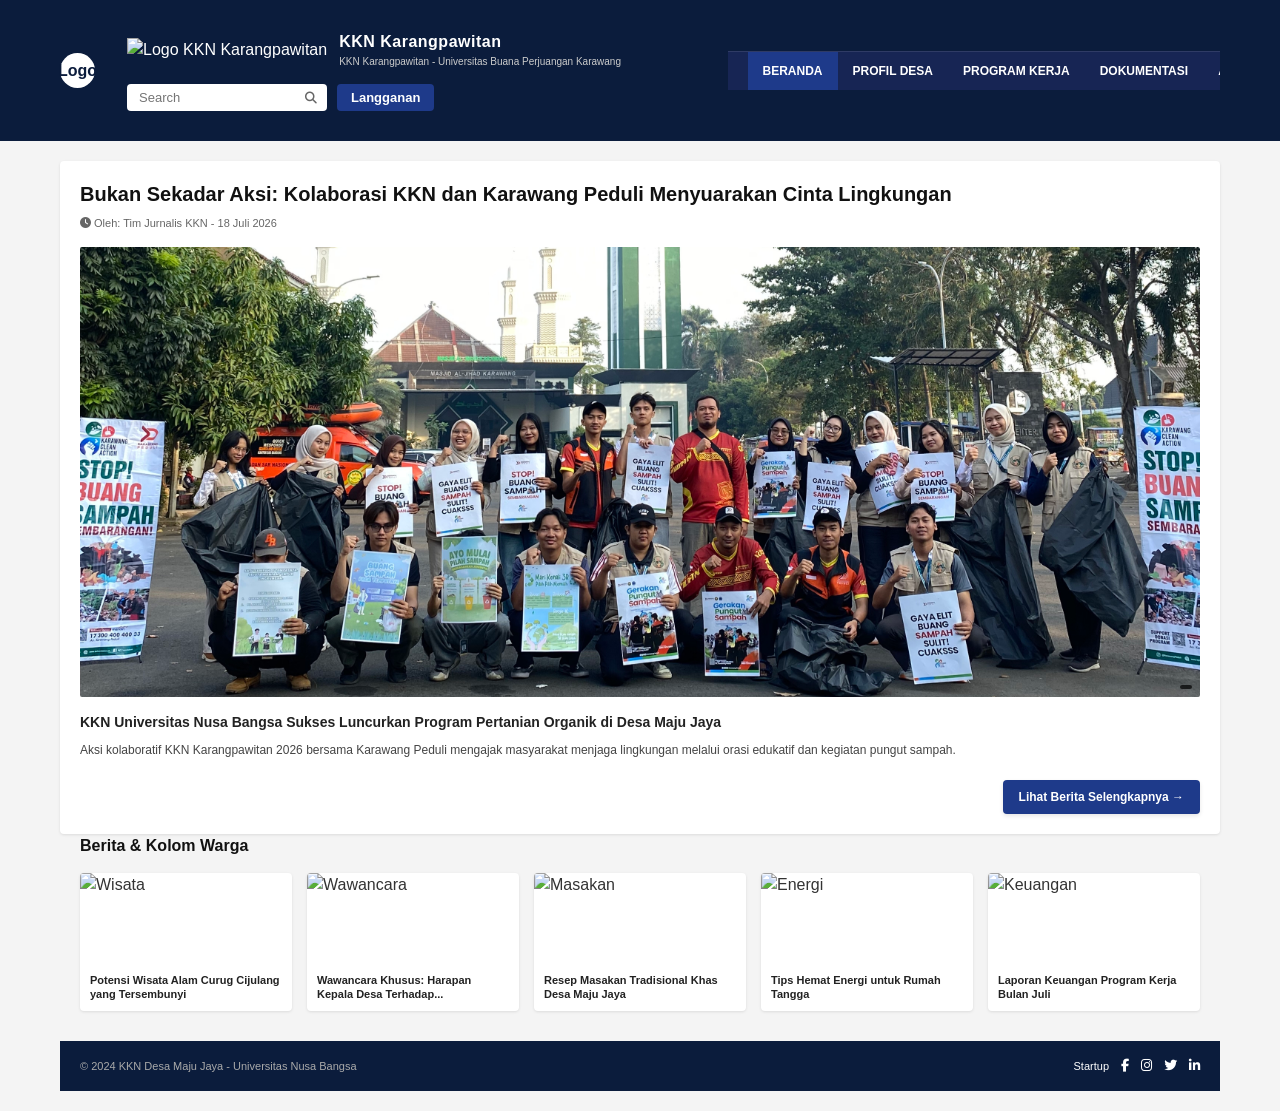
==== index.html @ 3b95629e "Update index.html" ====
<!DOCTYPE html>
<html lang="id">
<head>
    <meta charset="UTF-8">
    <meta name="viewport" content="width=device-width, initial-scale=1.0">
    <title>KKN Karangpawitan - Universitas Buana Perjuangan Karawang</title>
    <link rel="stylesheet" href="https://cdnjs.cloudflare.com/ajax/libs/font-awesome/6.4.0/css/all.min.css">
    <link rel="stylesheet" href="CSS/index.css"> 

</head>
<style>
/* RESET & GLOBAL STYLES */
* {
    margin: 0;
    padding: 0;
    box-sizing: border-box;
    font-family: 'Segoe UI', Tahoma, Geneva, Verdana, sans-serif;
}

body {
    background-color: #f4f4f4;
    color: #333;
    line-height: 1.5;
}

/* HEADER & NAVBAR */
header {
    background-color: #0b1c3c;
    color: white;
}

.header-top {
    max-width: 1200px;
    margin: 0 auto;
    display: flex;
    justify-content: space-between;
    align-items: center;
    padding: 15px 20px;
    flex-wrap: wrap;
    gap: 15px;
}

.logo-area {
    display: flex;
    align-items: center;
    gap: 12px;
}

.logo-badge {
    background: #fff;
    width: 35px;
    height: 35px;
    border-radius: 50%;
    display: flex;
    align-items: center;
    justify-content: center;
    color: #0b1c3c;
    font-weight: bold;
    flex-shrink: 0;
}

.logo-text h1 {
    font-size: 16px;
    font-weight: bold;
    letter-spacing: 0.5px;
}

.logo-text p {
    font-size: 10px;
    color: #ccc;
}

.search-lang {
    display: flex;
    align-items: center;
    gap: 10px;
    flex-wrap: wrap;
}

.search-box {
    position: relative;
}

.search-box input {
    padding: 6px 30px 6px 12px;
    border-radius: 4px;
    border: none;
    font-size: 13px;
    width: 200px;
    background: #fff;
}

.search-box i {
    position: absolute;
    right: 10px;
    top: 50%;
    transform: translateY(-50%);
    color: #666;
    font-size: 12px;
}

.btn-langganan {
    background-color: #1e3a8a;
    color: white;
    border: none;
    padding: 6px 14px;
    border-radius: 4px;
    font-size: 13px;
    cursor: pointer;
    font-weight: 600;
}

nav {
    background-color: #172554;
    border-top: 1px solid rgba(255, 255, 255, 0.1);
    overflow-x: auto; /* Agar menu bisa digeser horizontal di HP jika terlalu panjang */
}

.nav-links {
    max-width: 1200px;
    margin: 0 auto;
    display: flex;
    list-style: none;
    padding: 0 20px;
    white-space: nowrap;
}

.nav-links li a {
    display: block;
    color: white;
    padding: 10px 15px;
    text-decoration: none;
    font-size: 12px;
    font-weight: 600;
    transition: background 0.3s;
}

.nav-links li.active a, .nav-links li a:hover {
    background-color: #1e3a8a;
}

/* MAIN CONTAINER (Karena sidebar kanan dihapus, kontainer utama dibuat 1 kolom) */
.container {
    max-width: 1200px;
    margin: 20px auto;
    padding: 0 20px;
}

/* MAIN ARTICLE */
.main-article {
    background: white;
    padding: 20px;
    border-radius: 4px;
    box-shadow: 0 1px 3px rgba(0,0,0,0.1);
}

.main-article h2 {
    font-size: 20px;
    color: #111;
    margin-bottom: 8px;
    line-height: 1.3;
}

.article-meta {
    font-size: 11px;
    color: #666;
    margin-bottom: 15px;
}

.article-img-container {
    position: relative;
    margin-bottom: 15px;
}

.article-img-container img {
    width: 100%;
    height: auto;
    max-height: 450px;
    object-fit: cover;
    border-radius: 2px;
    display: block;
}

.img-caption-tag {
    position: absolute;
    bottom: 8px;
    right: 8px;
    background: rgba(0, 0, 0, 0.7);
    color: white;
    font-size: 10px;
    padding: 2px 6px;
    border-radius: 2px;
}

.article-desc-title {
    font-size: 14px;
    font-weight: bold;
    margin-bottom: 8px;
    color: #222;
}

.article-snippet {
    font-size: 12px;
    color: #444;
    line-height: 1.6;
}

/* BOTTOM SECTION (BERITA & KOLOM WARGA) */
.bottom-section {
    max-width: 1200px;
    margin: 0 auto 30px auto;
    padding: 0 20px;
}

.bottom-section h3 {
    font-size: 16px;
    margin-bottom: 15px;
    color: #111;
}

.grid-news {
    display: grid;
    grid-template-columns: repeat(5, 1fr);
    gap: 15px;
}

.news-card {
    background: white;
    border-radius: 4px;
    overflow: hidden;
    box-shadow: 0 1px 3px rgba(0,0,0,0.1);
}

.news-card img {
    width: 100%;
    height: 90px;
    object-fit: cover;
    display: block;
}

.news-card-content {
    padding: 10px;
}

.news-card-content h4 {
    font-size: 11px;
    line-height: 1.3;
    color: #222;
}

/* FOOTER */
footer {
    background-color: #0b1c3c;
    color: #aaa;
    padding: 15px 20px;
    font-size: 11px;
}

.footer-content {
    max-width: 1200px;
    margin: 0 auto;
    display: flex;
    justify-content: space-between;
    align-items: center;
    flex-wrap: wrap;
    gap: 10px;
}

.social-icons {
    display: flex;
    gap: 12px;
    align-items: center;
}

.social-icons span {
    color: #fff;
}

.social-icons a {
    color: #fff;
    text-decoration: none;
    font-size: 13px;
}

/* RESPONSIVE BREAKPOINTS (UNTUK HP & TABLET) */
@media screen and (max-width: 992px) {
    .grid-news {
        grid-template-columns: repeat(2, 1fr); /* Tablet: 2 kolom berita */
    }
}

@media screen and (max-width: 600px) {
    .header-top {
        flex-direction: column;
        align-items: flex-start;
    }

    .search-lang {
        width: 100%;
        justify-content: space-between;
    }

    .search-box input {
        width: 100%;
    }

    .grid-news {
        grid-template-columns: 1fr; /* HP: Berita jadi 1 kolom ke bawah agar rapi */
    }

    .footer-content {
        flex-direction: column;
        text-align: center;
    }
    }
/* Styling Tombol Lihat Berita Selengkapnya */
.read-more-wrapper {
    margin-top: 20px;
    text-align: right; /* Posisi tombol di sebelah kanan artikel */
}

.btn-read-more {
    display: inline-block;
    background-color: #1e3a8a;
    color: white;
    padding: 8px 16px;
    border-radius: 4px;
    font-size: 12px;
    font-weight: 600;
    text-decoration: none;
    transition: background-color 0.3s ease, transform 0.2s ease;
    box-shadow: 0 2px 4px rgba(0, 0, 0, 0.1);
}

.btn-read-more:hover {
    background-color: #172554;
    transform: translateY(-1px);
}

/* Responsif untuk HP (opsional: tombol menjadi selebar kotak di HP agar mudah diklik) */
@media screen and (max-width: 600px) {
    .read-more-wrapper {
        text-align: center;
    }
    
    .btn-read-more {
        display: block;
        width: 100%;
        padding: 10px 0;
        text-align: center;
    }
}
</style>
<body>

    <!-- Header & Navigasi -->
    <header>
        <div class="header-top">
            <div class="logo-area">
                <!-- Ganti path gambar dengan logo asli jika ada -->
                <div style="background: #fff; width: 35px; height: 35px; border-radius: 50%; display: flex; align-items: center; justify-content: center; color: #0b1c3c; font-weight: bold;">Logo</div>
                <div class="header-top">
    <div class="logo-area">
        <!-- Ganti 'images/logo-ubp.png' dengan lokasi/nama file foto logo Anda -->
                    <img src="images/logopng" alt="Logo KKN Karangpawitan" class="logo-img">
                    <div class="logo-text">
                    <h1>KKN Karangpawitan</h1>
                    <p>KKN Karangpawitan - Universitas Buana Perjuangan Karawang <p>
                </div>
            </div>
            <div class="search-lang">
                <div class="search-box">
                    <input type="text" placeholder="Search">
                    <i class="fa fa-search"></i>
                </div>
                <button class="btn-langganan">Langganan</button>
            </div>
        </div>
        <nav>
            <ul class="nav-links">
                <li class="active"><a href="#">BERANDA</a></li>
                <li><a href="#">PROFIL DESA</a></li>
                <li><a href="#">PROGRAM KERJA</a></li>
                <li><a href="#">DOKUMENTASI</a></li>
                <li><a href="#">ARTIKEL WARGA</a></li>
                <li><a href="#">KONTAK</a></li>
            </ul>
        </nav>
    </header>

    <!-- Konten Utama -->
    <div class="container">
        <!-- Kolom Kiri: Artikel Utama -->
        <div class="main-article">
            <h2>Bukan Sekadar Aksi: Kolaborasi KKN dan Karawang Peduli Menyuarakan Cinta Lingkungan</h2>
            <div class="article-meta">
                <i class="fa fa-clock"></i> Oleh: Tim Jurnalis KKN - 18 Juli 2026
            </div>
           <div class="article-img-container">
                <img src="images/IMG_2095.jpg" alt="Aksi KKN Karangpawitan">
                <div class="img-caption-tag"></div>
            </div> 
            <div class="article-desc-title">KKN Universitas Nusa Bangsa Sukses Luncurkan Program Pertanian Organik di Desa Maju Jaya</div>
            <div class="article-snippet">
                Aksi kolaboratif KKN Karangpawitan 2026 bersama Karawang Peduli mengajak masyarakat menjaga lingkungan melalui orasi edukatif dan kegiatan pungut sampah.
            </div>
            <div class="read-more-wrapper">
                <a href="kca.html" class="btn-read-more">Lihat Berita Selengkapnya &rarr;</a>
            </div>
        </div>

        <!-- Kolom Kanan: Kegiatan Utama Minggu Ini 
        <div class="sidebar">
            <h3>Kegiatan Utama Minggu Ini</h3>
            
            <div class="sidebar-item">
                <img src="https://images.unsplash.com/photo-1588776814546-1ffcf47267a5?auto=format&fit=crop&w=200&q=80" alt="Gigi">
                <div class="sidebar-info">
                    <h4>Penyuluhan Kesehatan Gigi untuk Siswa SDN 01</h4>
                    <p>foto siswa sikat gigi bersama</p>
                    <span class="time"><i class="fa fa-clock"></i> loto</span>
                </div>
            </div>

            <div class="sidebar-item">
                <img src="https://images.unsplash.com/photo-1618477388954-7852f32655ec?auto=format&fit=crop&w=200&q=80" alt="Plastik">
                <div class="sidebar-info">
                    <h4>Pelatihan Pembuatan Kerajinan Tangan dari Limbah Plastik</h4>
                    <p>foto ibu-ibu PKK</p>
                    <span class="time"><i class="fa fa-clock"></i> loto</span>
                </div>
            </div>

            <div class="sidebar-item">
                <img src="https://images.unsplash.com/photo-1544620347-c4fd4a3d5957?auto=format&fit=crop&w=200&q=80" alt="Gotong Royong">
                <div class="sidebar-info">
                    <h4>Gotong Royong Perbaikan Fasilitas Balai Desa</h4>
                    <p>foto mahasiswa dan warga</p>
                    <span class="time"><i class="fa fa-clock"></i> foto mahasiswa dan warga</span>
                </div>
            </div>
        </div>
    </div>-->

    <!-- Bagian Bawah: Berita & Kolom Warga -->
    <div class="bottom-section">
        <h3>Berita & Kolom Warga</h3>
        <div class="grid-news">
            <div class="news-card">
                <img src="https://images.unsplash.com/photo-1506744038136-46273834b3fb?auto=format&fit=crop&w=300&q=80" alt="Wisata">
                <div class="news-card-content">
                    <h4>Potensi Wisata Alam Curug Cijulang yang Tersembunyi</h4>
                </div>
            </div>
            <div class="news-card">
                <img src="https://images.unsplash.com/photo-1573496359142-b8d87734a5a2?auto=format&fit=crop&w=300&q=80" alt="Wawancara">
                <div class="news-card-content">
                    <h4>Wawancara Khusus: Harapan Kepala Desa Terhadap...</h4>
                </div>
            </div>
            <div class="news-card">
                <img src="https://images.unsplash.com/photo-1556910103-1c02745aae4d?auto=format&fit=crop&w=300&q=80" alt="Masakan">
                <div class="news-card-content">
                    <h4>Resep Masakan Tradisional Khas Desa Maju Jaya</h4>
                </div>
            </div>
            <div class="news-card">
                <img src="https://images.unsplash.com/photo-1581091226825-a6a2a5aee158?auto=format&fit=crop&w=300&q=80" alt="Energi">
                <div class="news-card-content">
                    <h4>Tips Hemat Energi untuk Rumah Tangga</h4>
                </div>
            </div>
            <div class="news-card">
                <img src="https://images.unsplash.com/photo-1568605117036-5fe5e7bab0b7?auto=format&fit=crop&w=300&q=80" alt="Keuangan">
                <div class="news-card-content">
                    <h4>Laporan Keuangan Program Kerja Bulan Juli</h4>
                </div>
            </div>
        </div>
    </div>

    <!-- Footer -->
    <footer>
        <div class="footer-content">
            <div>&copy; 2024 KKN Desa Maju Jaya - Universitas Nusa Bangsa</div>
            <div class="social-icons">
                <span>Startup</span>
                <a href="#"><i class="fab fa-facebook-f"></i></a>
                <a href="#"><i class="fab fa-instagram"></i></a>
                <a href="#"><i class="fab fa-twitter"></i></a>
                <a href="#"><i class="fab fa-linkedin-in"></i></a>
            </div>
        </div>
    </footer>

</body>
</html>
---- CSS/index.css ----
/* RESET & GLOBAL STYLES */
* {
    margin: 0;
    padding: 0;
    box-sizing: border-box;
    font-family: 'Segoe UI', Tahoma, Geneva, Verdana, sans-serif;
}

body {
    background-color: #f4f4f4;
    color: #333;
    line-height: 1.5;
}

/* HEADER & NAVBAR */
header {
    background-color: #0b1c3c;
    color: white;
}

.header-top {
    max-width: 1200px;
    margin: 0 auto;
    display: flex;
    justify-content: space-between;
    align-items: center;
    padding: 15px 20px;
    flex-wrap: wrap;
    gap: 15px;
}

.logo-area {
    display: flex;
    align-items: center;
    gap: 12px;
}

.logo-badge {
    background: #fff;
    width: 35px;
    height: 35px;
    border-radius: 50%;
    display: flex;
    align-items: center;
    justify-content: center;
    color: #0b1c3c;
    font-weight: bold;
    flex-shrink: 0;
}

.logo-text h1 {
    font-size: 16px;
    font-weight: bold;
    letter-spacing: 0.5px;
}

.logo-text p {
    font-size: 10px;
    color: #ccc;
}

.search-lang {
    display: flex;
    align-items: center;
    gap: 10px;
    flex-wrap: wrap;
}

.search-box {
    position: relative;
}

.search-box input {
    padding: 6px 30px 6px 12px;
    border-radius: 4px;
    border: none;
    font-size: 13px;
    width: 200px;
    background: #fff;
}

.search-box i {
    position: absolute;
    right: 10px;
    top: 50%;
    transform: translateY(-50%);
    color: #666;
    font-size: 12px;
}

.btn-langganan {
    background-color: #1e3a8a;
    color: white;
    border: none;
    padding: 6px 14px;
    border-radius: 4px;
    font-size: 13px;
    cursor: pointer;
    font-weight: 600;
}

nav {
    background-color: #172554;
    border-top: 1px solid rgba(255, 255, 255, 0.1);
    overflow-x: auto; /* Agar menu bisa digeser horizontal di HP jika terlalu panjang */
}

.nav-links {
    max-width: 1200px;
    margin: 0 auto;
    display: flex;
    list-style: none;
    padding: 0 20px;
    white-space: nowrap;
}

.nav-links li a {
    display: block;
    color: white;
    padding: 10px 15px;
    text-decoration: none;
    font-size: 12px;
    font-weight: 600;
    transition: background 0.3s;
}

.nav-links li.active a, .nav-links li a:hover {
    background-color: #1e3a8a;
}

/* MAIN CONTAINER (Karena sidebar kanan dihapus, kontainer utama dibuat 1 kolom) */
.container {
    max-width: 1200px;
    margin: 20px auto;
    padding: 0 20px;
}

/* MAIN ARTICLE */
.main-article {
    background: white;
    padding: 20px;
    border-radius: 4px;
    box-shadow: 0 1px 3px rgba(0,0,0,0.1);
}

.main-article h2 {
    font-size: 20px;
    color: #111;
    margin-bottom: 8px;
    line-height: 1.3;
}

.article-meta {
    font-size: 11px;
    color: #666;
    margin-bottom: 15px;
}

.article-img-container {
    position: relative;
    margin-bottom: 15px;
}

.article-img-container img {
    width: 100%;
    height: auto;
    max-height: 450px;
    object-fit: cover;
    border-radius: 2px;
    display: block;
}

.img-caption-tag {
    position: absolute;
    bottom: 8px;
    right: 8px;
    background: rgba(0, 0, 0, 0.7);
    color: white;
    font-size: 10px;
    padding: 2px 6px;
    border-radius: 2px;
}

.article-desc-title {
    font-size: 14px;
    font-weight: bold;
    margin-bottom: 8px;
    color: #222;
}

.article-snippet {
    font-size: 12px;
    color: #444;
    line-height: 1.6;
}

/* BOTTOM SECTION (BERITA & KOLOM WARGA) */
.bottom-section {
    max-width: 1200px;
    margin: 0 auto 30px auto;
    padding: 0 20px;
}

.bottom-section h3 {
    font-size: 16px;
    margin-bottom: 15px;
    color: #111;
}

.grid-news {
    display: grid;
    grid-template-columns: repeat(5, 1fr);
    gap: 15px;
}

.news-card {
    background: white;
    border-radius: 4px;
    overflow: hidden;
    box-shadow: 0 1px 3px rgba(0,0,0,0.1);
}

.news-card img {
    width: 100%;
    height: 90px;
    object-fit: cover;
    display: block;
}

.news-card-content {
    padding: 10px;
}

.news-card-content h4 {
    font-size: 11px;
    line-height: 1.3;
    color: #222;
}

/* FOOTER */
footer {
    background-color: #0b1c3c;
    color: #aaa;
    padding: 15px 20px;
    font-size: 11px;
}

.footer-content {
    max-width: 1200px;
    margin: 0 auto;
    display: flex;
    justify-content: space-between;
    align-items: center;
    flex-wrap: wrap;
    gap: 10px;
}

.social-icons {
    display: flex;
    gap: 12px;
    align-items: center;
}

.social-icons span {
    color: #fff;
}

.social-icons a {
    color: #fff;
    text-decoration: none;
    font-size: 13px;
}

/* RESPONSIVE BREAKPOINTS (UNTUK HP & TABLET) */
@media screen and (max-width: 992px) {
    .grid-news {
        grid-template-columns: repeat(2, 1fr); /* Tablet: 2 kolom berita */
    }
}

@media screen and (max-width: 600px) {
    .header-top {
        flex-direction: column;
        align-items: flex-start;
    }

    .search-lang {
        width: 100%;
        justify-content: space-between;
    }

    .search-box input {
        width: 100%;
    }

    .grid-news {
        grid-template-columns: 1fr; /* HP: Berita jadi 1 kolom ke bawah agar rapi */
    }

    .footer-content {
        flex-direction: column;
        text-align: center;
    }
}
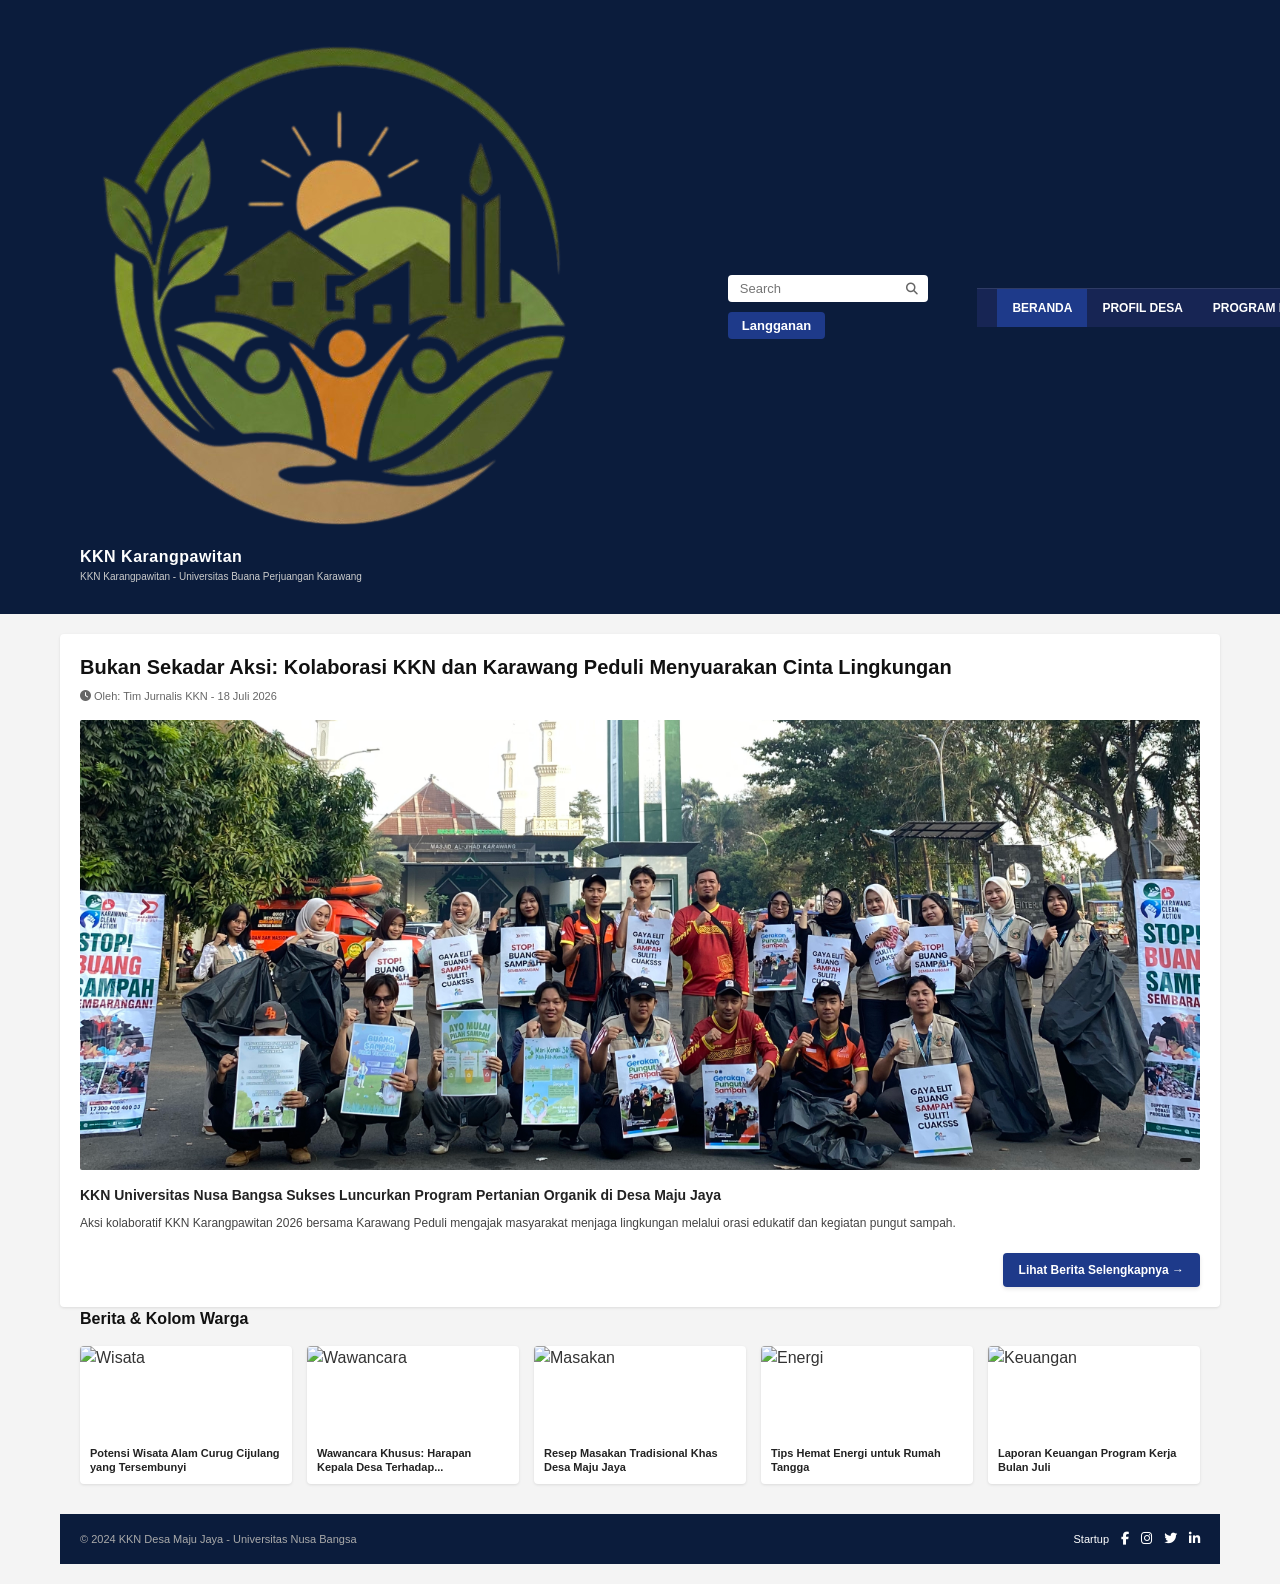
==== commit 754910e3: "Update index.html" ====
--- a/index.html
+++ b/index.html
@@ -358,11 +358,11 @@
         <div class="header-top">
             <div class="logo-area">
                 <!-- Ganti path gambar dengan logo asli jika ada -->
-                <div style="background: #fff; width: 35px; height: 35px; border-radius: 50%; display: flex; align-items: center; justify-content: center; color: #0b1c3c; font-weight: bold;">Logo</div>
+                <div class="logo-area"> 
                 <div class="header-top">
-    <div class="logo-area">
+               
         <!-- Ganti 'images/logo-ubp.png' dengan lokasi/nama file foto logo Anda -->
-                    <img src="images/logopng" alt="Logo KKN Karangpawitan" class="logo-img">
+                    <img src="images/logo.png" alt="Logo KKN Karangpawitan" class="logo-img">
                     <div class="logo-text">
                     <h1>KKN Karangpawitan</h1>
                     <p>KKN Karangpawitan - Universitas Buana Perjuangan Karawang <p>
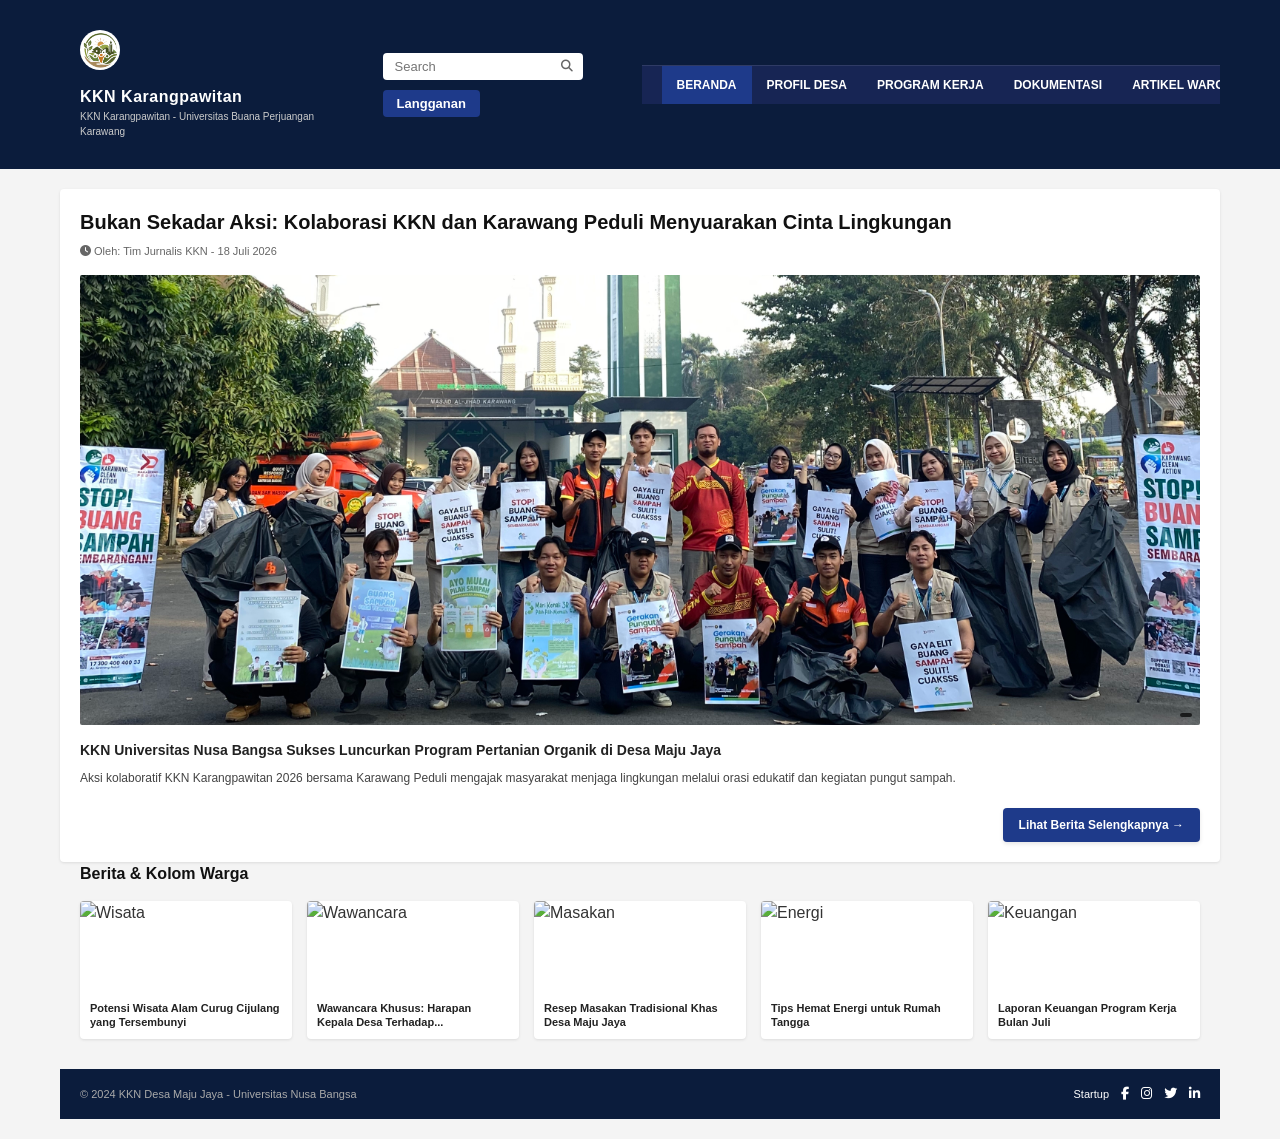
==== commit 9eead898: "Add logo styling in header section Added CSS styling for logo in header." ====
--- a/index.html
+++ b/index.html
@@ -350,6 +350,16 @@
         text-align: center;
     }
 }
+
+    /* Styling untuk Foto Logo di Header */
+.logo-area .logo-img {
+    width: 40px;           /* Lebar logo */
+    height: 40px;          /* Tinggi logo */
+    object-fit: contain;   /* Menjaga proporsi gambar agar tidak gepeng */
+    border-radius: 50%;    /* Opsional: Membuat bentuk logo melingkar */
+    background-color: #fff; /* Latar belakang cadangan jika gambar transparan */
+    padding: 2px;          /* Spasi tipis di dalam jika diperlukan */
+    }
 </style>
 <body>
 
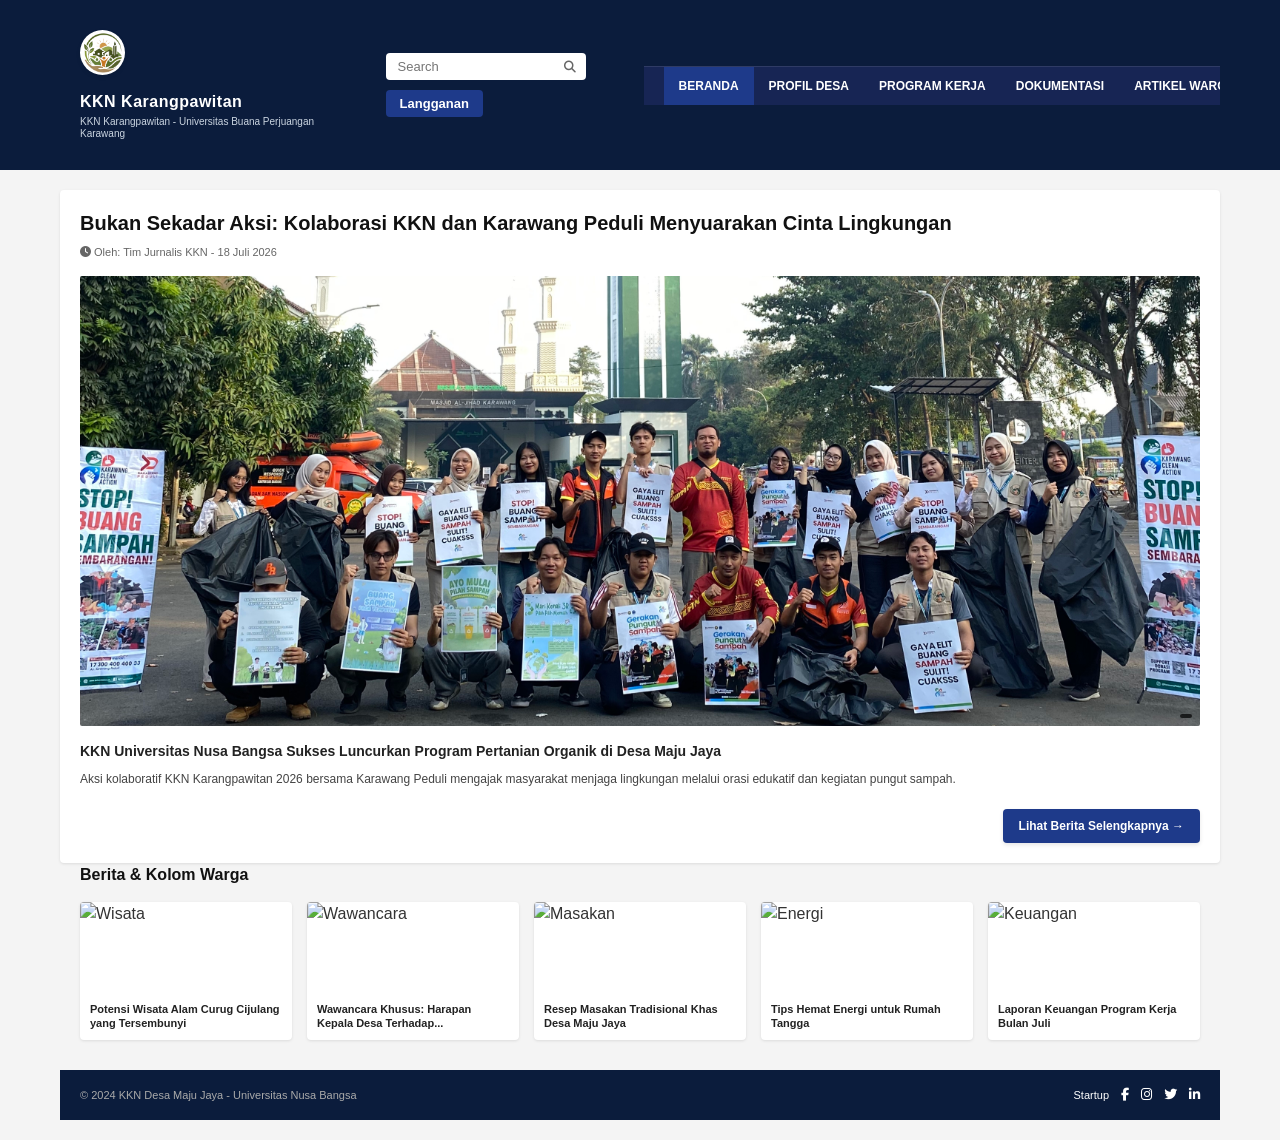
==== commit f48619f4: "Update index.html" ====
--- a/index.html
+++ b/index.html
@@ -351,15 +351,38 @@
     }
 }
 
-    /* Styling untuk Foto Logo di Header */
+/* Styling Area Logo & Gambar Logo */
+.logo-area {
+    display: flex;
+    align-items: center;
+    gap: 12px;
+}
+
 .logo-area .logo-img {
-    width: 40px;           /* Lebar logo */
-    height: 40px;          /* Tinggi logo */
-    object-fit: contain;   /* Menjaga proporsi gambar agar tidak gepeng */
-    border-radius: 50%;    /* Opsional: Membuat bentuk logo melingkar */
-    background-color: #fff; /* Latar belakang cadangan jika gambar transparan */
-    padding: 2px;          /* Spasi tipis di dalam jika diperlukan */
-    }
+    width: 45px;          /* Atur lebar logo (bisa disesuaikan, misal 40px - 50px) */
+    height: 45px;         /* Atur tinggi logo */
+    object-fit: contain;  /* Memastikan gambar tidak terdistorsi/gepeng */
+    border-radius: 50%;   /* Opsional: Membuat bentuk logo melingkar */
+    background-color: #fff; /* Warna latar belakang jika gambar transparan/PNG */
+    padding: 2px;         /* Padding opsional di dalam bingkai logo */
+    box-shadow: 0 2px 4px rgba(0, 0, 0, 0.1); /* Efek bayangan tipis agar elegan */
+}
+
+/* Styling Teks Logo */
+.logo-text h1 {
+    font-size: 16px;
+    font-weight: bold;
+    color: #ffffff;
+    letter-spacing: 0.5px;
+    margin-bottom: 2px;
+}
+
+.logo-text p {
+    font-size: 10px;
+    color: #cbd5e1; /* Warna abu-abu terang agar kontras dengan background header */
+    line-height: 1.2;
+}
+    
 </style>
 <body>
 
@@ -375,7 +398,7 @@
                     <img src="images/logo.png" alt="Logo KKN Karangpawitan" class="logo-img">
                     <div class="logo-text">
                     <h1>KKN Karangpawitan</h1>
-                    <p>KKN Karangpawitan - Universitas Buana Perjuangan Karawang <p>
+                    <p>KKN Karangpawitan - Universitas Buana Perjuangan Karawang </p>
                 </div>
             </div>
             <div class="search-lang">
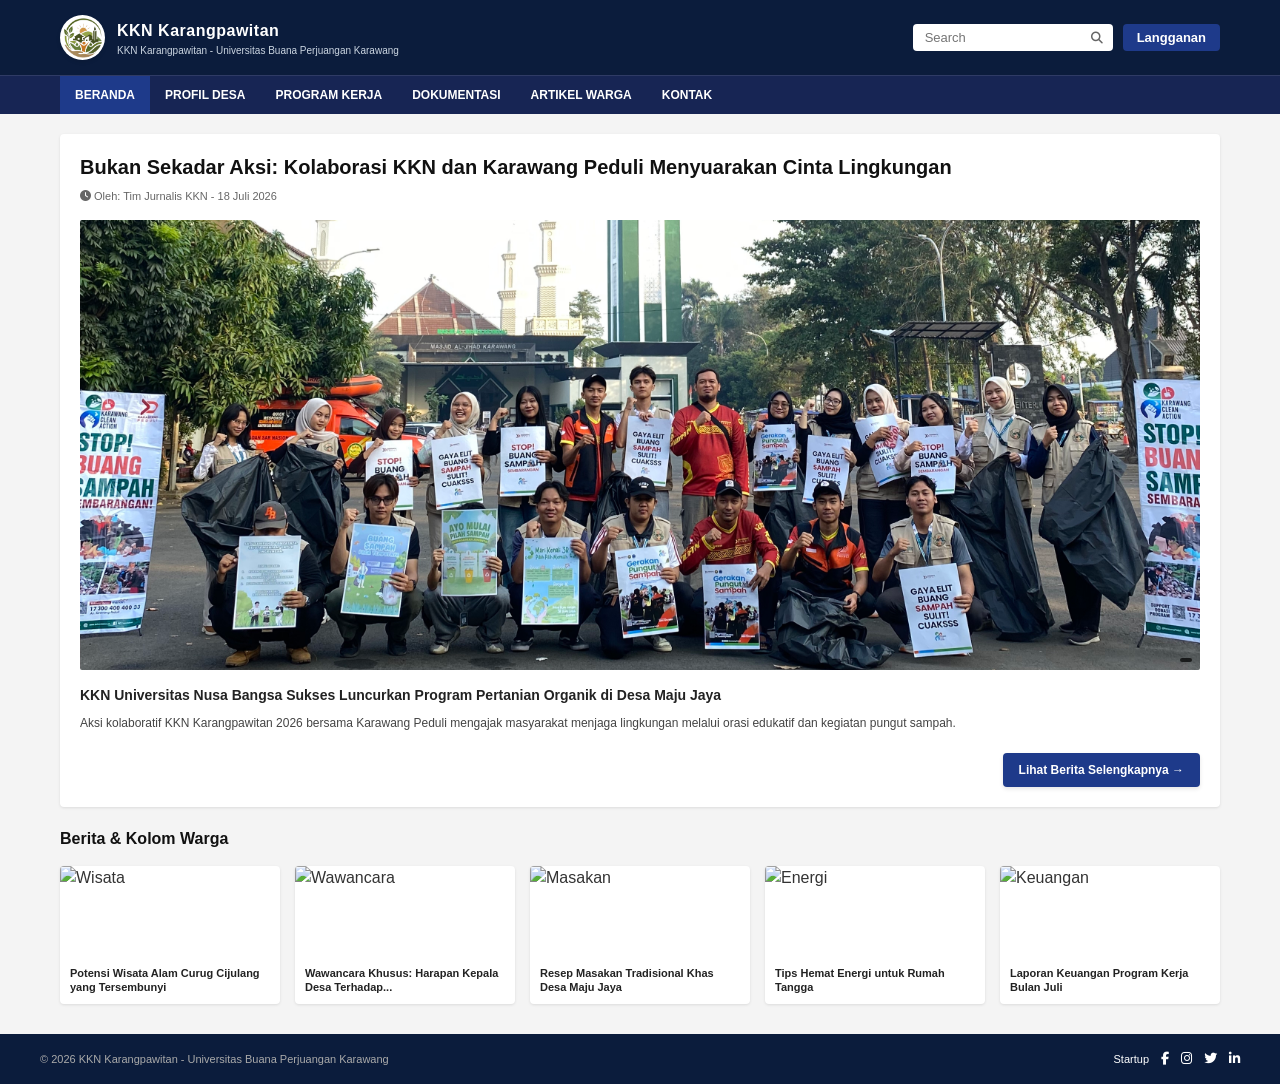
==== commit ef16737b: "Update index.html" ====
--- a/index.html
+++ b/index.html
@@ -7,7 +7,6 @@
     <link rel="stylesheet" href="https://cdnjs.cloudflare.com/ajax/libs/font-awesome/6.4.0/css/all.min.css">
     <link rel="stylesheet" href="CSS/index.css"> 
 
-</head>
 <style>
 /* RESET & GLOBAL STYLES */
 * {
@@ -46,28 +45,28 @@
     gap: 12px;
 }
 
-.logo-badge {
-    background: #fff;
-    width: 35px;
-    height: 35px;
+.logo-area .logo-img {
+    width: 45px;
+    height: 45px;
+    object-fit: contain;
     border-radius: 50%;
-    display: flex;
-    align-items: center;
-    justify-content: center;
-    color: #0b1c3c;
-    font-weight: bold;
-    flex-shrink: 0;
+    background-color: #fff;
+    padding: 2px;
+    box-shadow: 0 2px 4px rgba(0, 0, 0, 0.1);
 }
 
 .logo-text h1 {
     font-size: 16px;
     font-weight: bold;
+    color: #ffffff;
     letter-spacing: 0.5px;
+    margin-bottom: 2px;
 }
 
 .logo-text p {
     font-size: 10px;
-    color: #ccc;
+    color: #cbd5e1;
+    line-height: 1.2;
 }
 
 .search-lang {
@@ -113,7 +112,7 @@
 nav {
     background-color: #172554;
     border-top: 1px solid rgba(255, 255, 255, 0.1);
-    overflow-x: auto; /* Agar menu bisa digeser horizontal di HP jika terlalu panjang */
+    overflow-x: auto;
 }
 
 .nav-links {
@@ -139,7 +138,7 @@
     background-color: #1e3a8a;
 }
 
-/* MAIN CONTAINER (Karena sidebar kanan dihapus, kontainer utama dibuat 1 kolom) */
+/* MAIN CONTAINER */
 .container {
     max-width: 1200px;
     margin: 20px auto;
@@ -205,118 +204,10 @@
     line-height: 1.6;
 }
 
-/* BOTTOM SECTION (BERITA & KOLOM WARGA) */
-.bottom-section {
-    max-width: 1200px;
-    margin: 0 auto 30px auto;
-    padding: 0 20px;
-}
-
-.bottom-section h3 {
-    font-size: 16px;
-    margin-bottom: 15px;
-    color: #111;
-}
-
-.grid-news {
-    display: grid;
-    grid-template-columns: repeat(5, 1fr);
-    gap: 15px;
-}
-
-.news-card {
-    background: white;
-    border-radius: 4px;
-    overflow: hidden;
-    box-shadow: 0 1px 3px rgba(0,0,0,0.1);
-}
-
-.news-card img {
-    width: 100%;
-    height: 90px;
-    object-fit: cover;
-    display: block;
-}
-
-.news-card-content {
-    padding: 10px;
-}
-
-.news-card-content h4 {
-    font-size: 11px;
-    line-height: 1.3;
-    color: #222;
-}
-
-/* FOOTER */
-footer {
-    background-color: #0b1c3c;
-    color: #aaa;
-    padding: 15px 20px;
-    font-size: 11px;
-}
-
-.footer-content {
-    max-width: 1200px;
-    margin: 0 auto;
-    display: flex;
-    justify-content: space-between;
-    align-items: center;
-    flex-wrap: wrap;
-    gap: 10px;
-}
-
-.social-icons {
-    display: flex;
-    gap: 12px;
-    align-items: center;
-}
-
-.social-icons span {
-    color: #fff;
-}
-
-.social-icons a {
-    color: #fff;
-    text-decoration: none;
-    font-size: 13px;
-}
-
-/* RESPONSIVE BREAKPOINTS (UNTUK HP & TABLET) */
-@media screen and (max-width: 992px) {
-    .grid-news {
-        grid-template-columns: repeat(2, 1fr); /* Tablet: 2 kolom berita */
-    }
-}
-
-@media screen and (max-width: 600px) {
-    .header-top {
-        flex-direction: column;
-        align-items: flex-start;
-    }
-
-    .search-lang {
-        width: 100%;
-        justify-content: space-between;
-    }
-
-    .search-box input {
-        width: 100%;
-    }
-
-    .grid-news {
-        grid-template-columns: 1fr; /* HP: Berita jadi 1 kolom ke bawah agar rapi */
-    }
-
-    .footer-content {
-        flex-direction: column;
-        text-align: center;
-    }
-    }
-/* Styling Tombol Lihat Berita Selengkapnya */
+/* TOMBOL BACA SELENGKAPNYA */
 .read-more-wrapper {
     margin-top: 20px;
-    text-align: right; /* Posisi tombol di sebelah kanan artikel */
+    text-align: right;
 }
 
 .btn-read-more {
@@ -337,8 +228,114 @@
     transform: translateY(-1px);
 }
 
-/* Responsif untuk HP (opsional: tombol menjadi selebar kotak di HP agar mudah diklik) */
+/* BOTTOM SECTION (BERITA & KOLOM WARGA) */
+.bottom-section {
+    max-width: 1200px;
+    margin: 0 auto 30px auto;
+    padding: 0 20px;
+}
+
+.bottom-section h3 {
+    font-size: 16px;
+    margin-bottom: 15px;
+    color: #111;
+}
+
+.grid-news {
+    display: grid;
+    grid-template-columns: repeat(5, 1fr);
+    gap: 15px;
+}
+
+.news-card {
+    background: white;
+    border-radius: 4px;
+    overflow: hidden;
+    box-shadow: 0 1px 3px rgba(0,0,0,0.1);
+}
+
+.news-card img {
+    width: 100%;
+    height: 90px;
+    object-fit: cover;
+    display: block;
+}
+
+.news-card-content {
+    padding: 10px;
+}
+
+.news-card-content h4 {
+    font-size: 11px;
+    line-height: 1.3;
+    color: #222;
+}
+
+/* FOOTER */
+footer {
+    background-color: #0b1c3c;
+    color: #aaa;
+    padding: 15px 20px;
+    font-size: 11px;
+}
+
+.footer-content {
+    max-width: 1200px;
+    margin: 0 auto;
+    display: flex;
+    justify-content: space-between;
+    align-items: center;
+    flex-wrap: wrap;
+    gap: 10px;
+}
+
+.social-icons {
+    display: flex;
+    gap: 12px;
+    align-items: center;
+}
+
+.social-icons span {
+    color: #fff;
+}
+
+.social-icons a {
+    color: #fff;
+    text-decoration: none;
+    font-size: 13px;
+}
+
+/* RESPONSIVE BREAKPOINTS */
+@media screen and (max-width: 992px) {
+    .grid-news {
+        grid-template-columns: repeat(2, 1fr);
+    }
+}
+
 @media screen and (max-width: 600px) {
+    .header-top {
+        flex-direction: column;
+        align-items: flex-start;
+    }
+
+    .search-lang {
+        width: 100%;
+        justify-content: space-between;
+    }
+
+    .search-box input {
+        width: 100%;
+    }
+
+    .grid-news {
+        grid-template-columns: 1fr;
+    }
+
+    .footer-content {
+        flex-direction: column;
+        text-align: center;
+    }
+
     .read-more-wrapper {
         text-align: center;
     }
@@ -350,55 +347,18 @@
         text-align: center;
     }
 }
-
-/* Styling Area Logo & Gambar Logo */
-.logo-area {
-    display: flex;
-    align-items: center;
-    gap: 12px;
-}
-
-.logo-area .logo-img {
-    width: 45px;          /* Atur lebar logo (bisa disesuaikan, misal 40px - 50px) */
-    height: 45px;         /* Atur tinggi logo */
-    object-fit: contain;  /* Memastikan gambar tidak terdistorsi/gepeng */
-    border-radius: 50%;   /* Opsional: Membuat bentuk logo melingkar */
-    background-color: #fff; /* Warna latar belakang jika gambar transparan/PNG */
-    padding: 2px;         /* Padding opsional di dalam bingkai logo */
-    box-shadow: 0 2px 4px rgba(0, 0, 0, 0.1); /* Efek bayangan tipis agar elegan */
-}
-
-/* Styling Teks Logo */
-.logo-text h1 {
-    font-size: 16px;
-    font-weight: bold;
-    color: #ffffff;
-    letter-spacing: 0.5px;
-    margin-bottom: 2px;
-}
-
-.logo-text p {
-    font-size: 10px;
-    color: #cbd5e1; /* Warna abu-abu terang agar kontras dengan background header */
-    line-height: 1.2;
-}
-    
 </style>
+</head>
 <body>
 
     <!-- Header & Navigasi -->
     <header>
         <div class="header-top">
             <div class="logo-area">
-                <!-- Ganti path gambar dengan logo asli jika ada -->
-                <div class="logo-area"> 
-                <div class="header-top">
-               
-        <!-- Ganti 'images/logo-ubp.png' dengan lokasi/nama file foto logo Anda -->
-                    <img src="images/logo.png" alt="Logo KKN Karangpawitan" class="logo-img">
-                    <div class="logo-text">
+                <img src="images/logo.png" alt="Logo KKN Karangpawitan" class="logo-img">
+                <div class="logo-text">
                     <h1>KKN Karangpawitan</h1>
-                    <p>KKN Karangpawitan - Universitas Buana Perjuangan Karawang </p>
+                    <p>KKN Karangpawitan - Universitas Buana Perjuangan Karawang</p>
                 </div>
             </div>
             <div class="search-lang">
@@ -438,42 +398,10 @@
                 Aksi kolaboratif KKN Karangpawitan 2026 bersama Karawang Peduli mengajak masyarakat menjaga lingkungan melalui orasi edukatif dan kegiatan pungut sampah.
             </div>
             <div class="read-more-wrapper">
-                <a href="kca.html" class="btn-read-more">Lihat Berita Selengkapnya &rarr;</a>
+                <a href="detail-berita.html" class="btn-read-more">Lihat Berita Selengkapnya &rarr;</a>
             </div>
         </div>
-
-        <!-- Kolom Kanan: Kegiatan Utama Minggu Ini 
-        <div class="sidebar">
-            <h3>Kegiatan Utama Minggu Ini</h3>
-            
-            <div class="sidebar-item">
-                <img src="https://images.unsplash.com/photo-1588776814546-1ffcf47267a5?auto=format&fit=crop&w=200&q=80" alt="Gigi">
-                <div class="sidebar-info">
-                    <h4>Penyuluhan Kesehatan Gigi untuk Siswa SDN 01</h4>
-                    <p>foto siswa sikat gigi bersama</p>
-                    <span class="time"><i class="fa fa-clock"></i> loto</span>
-                </div>
-            </div>
-
-            <div class="sidebar-item">
-                <img src="https://images.unsplash.com/photo-1618477388954-7852f32655ec?auto=format&fit=crop&w=200&q=80" alt="Plastik">
-                <div class="sidebar-info">
-                    <h4>Pelatihan Pembuatan Kerajinan Tangan dari Limbah Plastik</h4>
-                    <p>foto ibu-ibu PKK</p>
-                    <span class="time"><i class="fa fa-clock"></i> loto</span>
-                </div>
-            </div>
-
-            <div class="sidebar-item">
-                <img src="https://images.unsplash.com/photo-1544620347-c4fd4a3d5957?auto=format&fit=crop&w=200&q=80" alt="Gotong Royong">
-                <div class="sidebar-info">
-                    <h4>Gotong Royong Perbaikan Fasilitas Balai Desa</h4>
-                    <p>foto mahasiswa dan warga</p>
-                    <span class="time"><i class="fa fa-clock"></i> foto mahasiswa dan warga</span>
-                </div>
-            </div>
-        </div>
-    </div>-->
+    </div>
 
     <!-- Bagian Bawah: Berita & Kolom Warga -->
     <div class="bottom-section">
@@ -515,7 +443,7 @@
     <!-- Footer -->
     <footer>
         <div class="footer-content">
-            <div>&copy; 2024 KKN Desa Maju Jaya - Universitas Nusa Bangsa</div>
+            <div>&copy; 2026 KKN Karangpawitan - Universitas Buana Perjuangan Karawang</div>
             <div class="social-icons">
                 <span>Startup</span>
                 <a href="#"><i class="fab fa-facebook-f"></i></a>
@@ -527,4 +455,4 @@
     </footer>
 
 </body>
-</html>
+    </html>
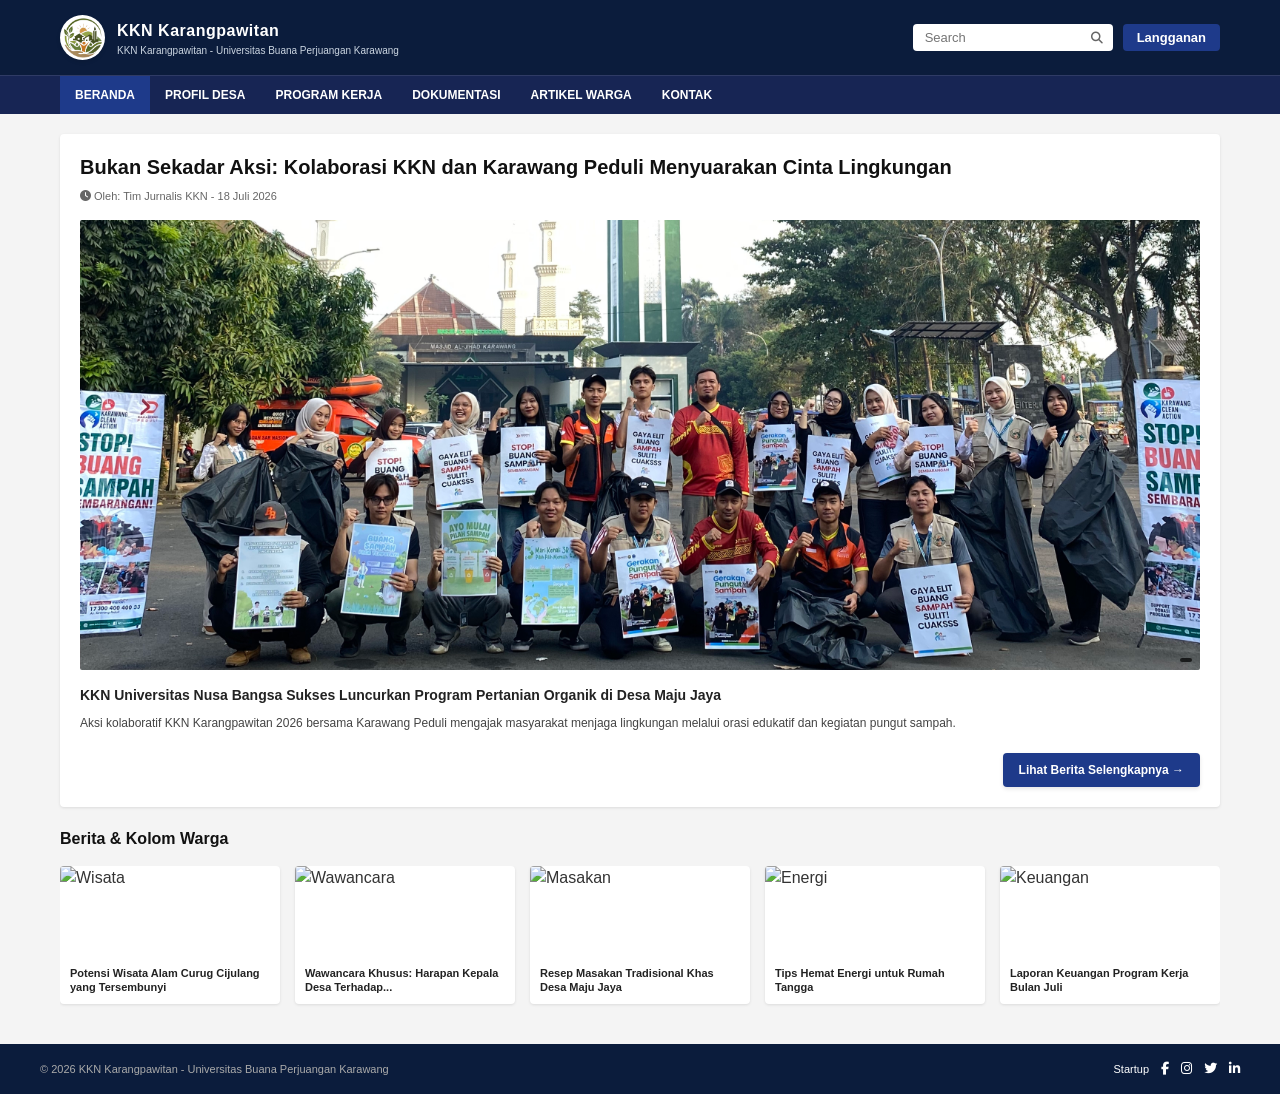
==== commit cc6d8c10: "Update index.html" ====
--- a/index.html
+++ b/index.html
@@ -347,6 +347,38 @@
         text-align: center;
     }
 }
+
+
+/* Container agar berita bisa digeser horizontal jika diinginkan */
+.news-scroll-container {
+    width: 100%;
+    overflow-x: auto; /* Memungkinkan digeser ke samping */
+    padding-bottom: 10px;
+}
+
+.news-scroll-container::-webkit-scrollbar {
+    height: 6px;
+}
+
+.news-scroll-container::-webkit-scrollbar-thumb {
+    background-color: #cbd5e1;
+    border-radius: 4px;
+}
+
+/* Mengatur ulang grid news agar kartu memiliki ukuran tetap saat digeser */
+.grid-news {
+    display: grid;
+    grid-template-columns: repeat(5, 220px); /* Lebar setiap card diatur tetap 220px */
+    gap: 15px;
+}
+
+.news-card {
+    background: white;
+    border-radius: 4px;
+    overflow: hidden;
+    box-shadow: 0 1px 3px rgba(0,0,0,0.1);
+    flex-shrink: 0;
+    }
 </style>
 </head>
 <body>
@@ -398,43 +430,46 @@
                 Aksi kolaboratif KKN Karangpawitan 2026 bersama Karawang Peduli mengajak masyarakat menjaga lingkungan melalui orasi edukatif dan kegiatan pungut sampah.
             </div>
             <div class="read-more-wrapper">
-                <a href="detail-berita.html" class="btn-read-more">Lihat Berita Selengkapnya &rarr;</a>
+                <a href="kca.html" class="btn-read-more">Lihat Berita Selengkapnya &rarr;</a>
             </div>
         </div>
     </div>
 
-    <!-- Bagian Bawah: Berita & Kolom Warga -->
+    
+<!-- Bagian Bawah: Berita & Kolom Warga -->
     <div class="bottom-section">
         <h3>Berita & Kolom Warga</h3>
-        <div class="grid-news">
-            <div class="news-card">
-                <img src="https://images.unsplash.com/photo-1506744038136-46273834b3fb?auto=format&fit=crop&w=300&q=80" alt="Wisata">
-                <div class="news-card-content">
-                    <h4>Potensi Wisata Alam Curug Cijulang yang Tersembunyi</h4>
-                </div>
-            </div>
-            <div class="news-card">
-                <img src="https://images.unsplash.com/photo-1573496359142-b8d87734a5a2?auto=format&fit=crop&w=300&q=80" alt="Wawancara">
-                <div class="news-card-content">
-                    <h4>Wawancara Khusus: Harapan Kepala Desa Terhadap...</h4>
-                </div>
-            </div>
-            <div class="news-card">
-                <img src="https://images.unsplash.com/photo-1556910103-1c02745aae4d?auto=format&fit=crop&w=300&q=80" alt="Masakan">
-                <div class="news-card-content">
-                    <h4>Resep Masakan Tradisional Khas Desa Maju Jaya</h4>
-                </div>
-            </div>
-            <div class="news-card">
-                <img src="https://images.unsplash.com/photo-1581091226825-a6a2a5aee158?auto=format&fit=crop&w=300&q=80" alt="Energi">
-                <div class="news-card-content">
-                    <h4>Tips Hemat Energi untuk Rumah Tangga</h4>
-                </div>
-            </div>
-            <div class="news-card">
-                <img src="https://images.unsplash.com/photo-1568605117036-5fe5e7bab0b7?auto=format&fit=crop&w=300&q=80" alt="Keuangan">
-                <div class="news-card-content">
-                    <h4>Laporan Keuangan Program Kerja Bulan Juli</h4>
+        <div class="news-scroll-container">
+            <div class="grid-news">
+                <div class="news-card">
+                    <img src="https://images.unsplash.com/photo-1506744038136-46273834b3fb?auto=format&fit=crop&w=300&q=80" alt="Wisata">
+                    <div class="news-card-content">
+                        <h4>Potensi Wisata Alam Curug Cijulang yang Tersembunyi</h4>
+                    </div>
+                </div>
+                <div class="news-card">
+                    <img src="https://images.unsplash.com/photo-1573496359142-b8d87734a5a2?auto=format&fit=crop&w=300&q=80" alt="Wawancara">
+                    <div class="news-card-content">
+                        <h4>Wawancara Khusus: Harapan Kepala Desa Terhadap...</h4>
+                    </div>
+                </div>
+                <div class="news-card">
+                    <img src="https://images.unsplash.com/photo-1556910103-1c02745aae4d?auto=format&fit=crop&w=300&q=80" alt="Masakan">
+                    <div class="news-card-content">
+                        <h4>Resep Masakan Tradisional Khas Desa Maju Jaya</h4>
+                    </div>
+                </div>
+                <div class="news-card">
+                    <img src="https://images.unsplash.com/photo-1581091226825-a6a2a5aee158?auto=format&fit=crop&w=300&q=80" alt="Energi">
+                    <div class="news-card-content">
+                        <h4>Tips Hemat Energi untuk Rumah Tangga</h4>
+                    </div>
+                </div>
+                <div class="news-card">
+                    <img src="https://images.unsplash.com/photo-1568605117036-5fe5e7bab0b7?auto=format&fit=crop&w=300&q=80" alt="Keuangan">
+                    <div class="news-card-content">
+                        <h4>Laporan Keuangan Program Kerja Bulan Juli</h4>
+                    </div>
                 </div>
             </div>
         </div>
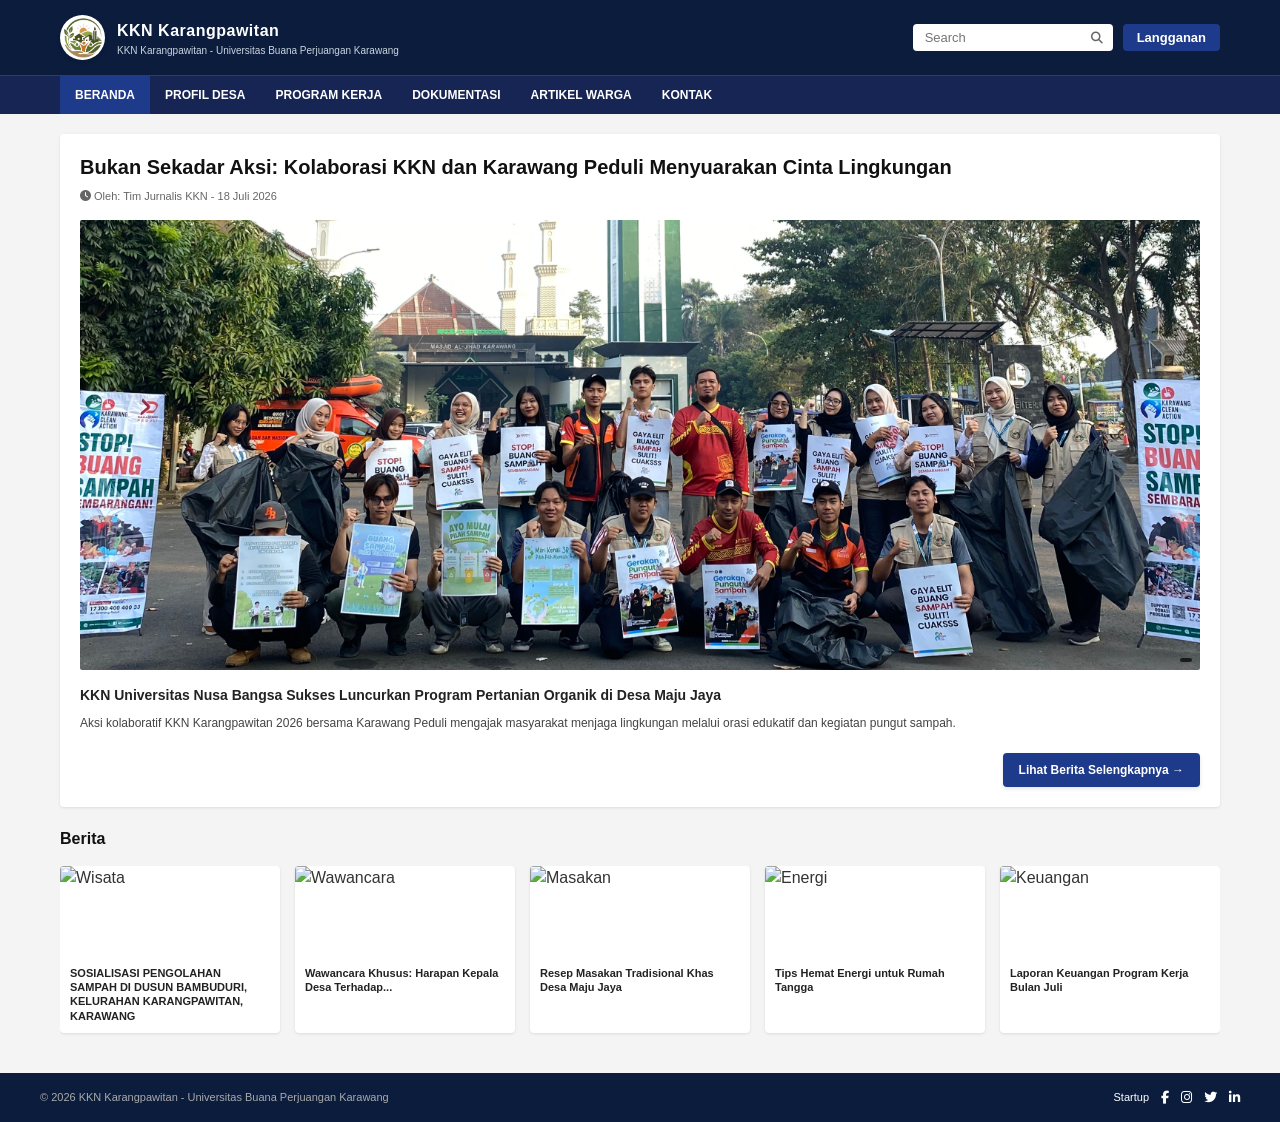
==== commit 71182f53: "Update news section titles and images in index.html" ====
--- a/index.html
+++ b/index.html
@@ -438,13 +438,13 @@
     
 <!-- Bagian Bawah: Berita & Kolom Warga -->
     <div class="bottom-section">
-        <h3>Berita & Kolom Warga</h3>
+        <h3>Berita</h3>
         <div class="news-scroll-container">
             <div class="grid-news">
                 <div class="news-card">
-                    <img src="https://images.unsplash.com/photo-1506744038136-46273834b3fb?auto=format&fit=crop&w=300&q=80" alt="Wisata">
+                    <img src="images/Sosialisasi Pengelolaan Sampah" alt="Wisata">
                     <div class="news-card-content">
-                        <h4>Potensi Wisata Alam Curug Cijulang yang Tersembunyi</h4>
+                        <h4>SOSIALISASI PENGOLAHAN SAMPAH DI DUSUN BAMBUDURI, KELURAHAN KARANGPAWITAN, KARAWANG</h4>
                     </div>
                 </div>
                 <div class="news-card">
